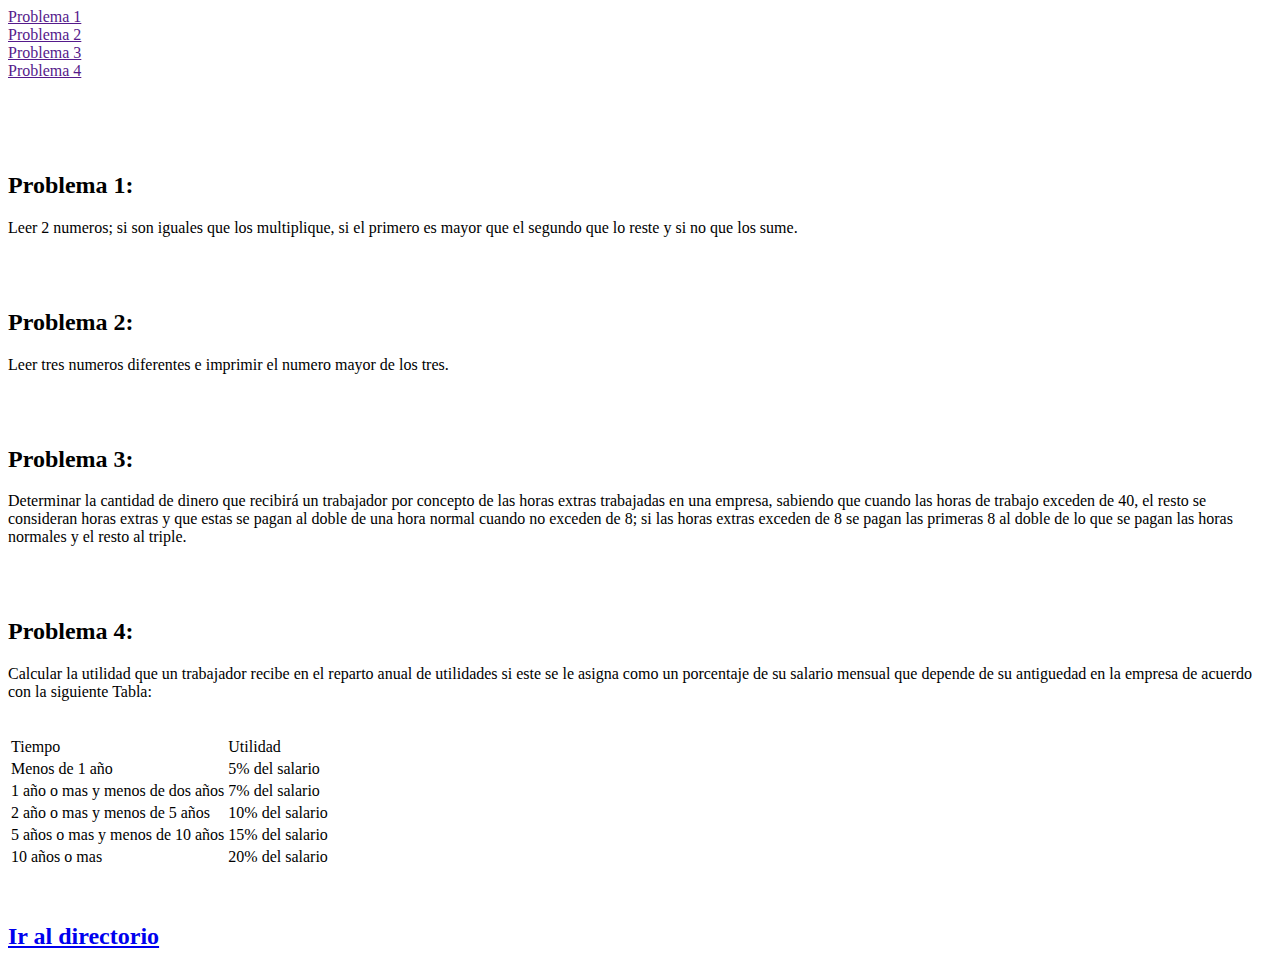
==== index.html @ 10cfddce "index" ====
<!DOCTYPE html>
<html lang="en">
<head>
    <meta charset="UTF-8">
    <meta http-equiv="X-UA-Compatible" content="IE=edge">
    <meta name="viewport" content="width=device-width, initial-scale=1.0">
    <title>Problemas de Estructuras Algoritmicas 1</title>

</head>
<body>
    <header>
        <nav>
            <a href="">Problema 1</a><br>
            <a href="">Problema 2</a><br>
            <a href="">Problema 3</a><br>
            <a href="">Problema 4</a><br>
        </nav>
    </header>
    <br>
    <br>
    <br>
    <br>
    <div class="container">
    <h2>Problema 1:</h2>
    <p>Leer 2 numeros; si son iguales que los multiplique, si el primero es mayor que el segundo
        que lo reste  y si no que los sume.
    </p>
    <br><br>
    <h2>Problema 2:</h2>
    <p>Leer tres numeros diferentes e imprimir el numero mayor de los tres.
    </p>
    <br><br>
    <h2>Problema 3:</h2>
    <p>Determinar la cantidad de dinero que recibirá un trabajador por concepto de las horas extras
        trabajadas en una empresa, sabiendo que cuando las horas de trabajo exceden de 40, el resto se
        consideran horas extras y que estas se pagan al doble de una hora normal cuando no exceden de
        8; si las horas extras exceden de 8 se pagan las primeras 8 al doble de lo que se pagan las horas
        normales y el resto al triple.
    </p>
    <br><br>
    <h2>Problema 4:</h2>
    <p>Calcular la utilidad que un trabajador recibe en el reparto anual de utilidades si este se le
        asigna como un porcentaje de su salario mensual que depende de su antiguedad en la empresa
        de acuerdo con la siguiente Tabla: 
        <table>
            <tr>
                <td><trong>Tiempo</trong></td><br>
                <td><trong>   Utilidad</trong></td>
            </tr>
            <tr>
                <td>Menos de 1 año</td>
                <td>   5% del salario</td>
            </tr>
            <tr>
                <td>1 año o mas y menos de dos años</td>
                <td>   7% del salario</td>
            </tr>
            <tr>
                <td>2 año o mas y menos de 5 años</td>
                <td>   10% del salario</td>
            </tr>
            <tr>
                <td>5 años o mas y menos de 10 años</td>
                <td>   15% del salario</td>
            </tr>
            <tr>
                <td>10 años o mas</td>
                <td>   20% del salario</td>
            </tr>
        </table>
    </p>
    </div>
    <footer>
        <br>
        <h2><a href=" ">Ir al directorio</a></h2>
    </footer>


</body>
</html>
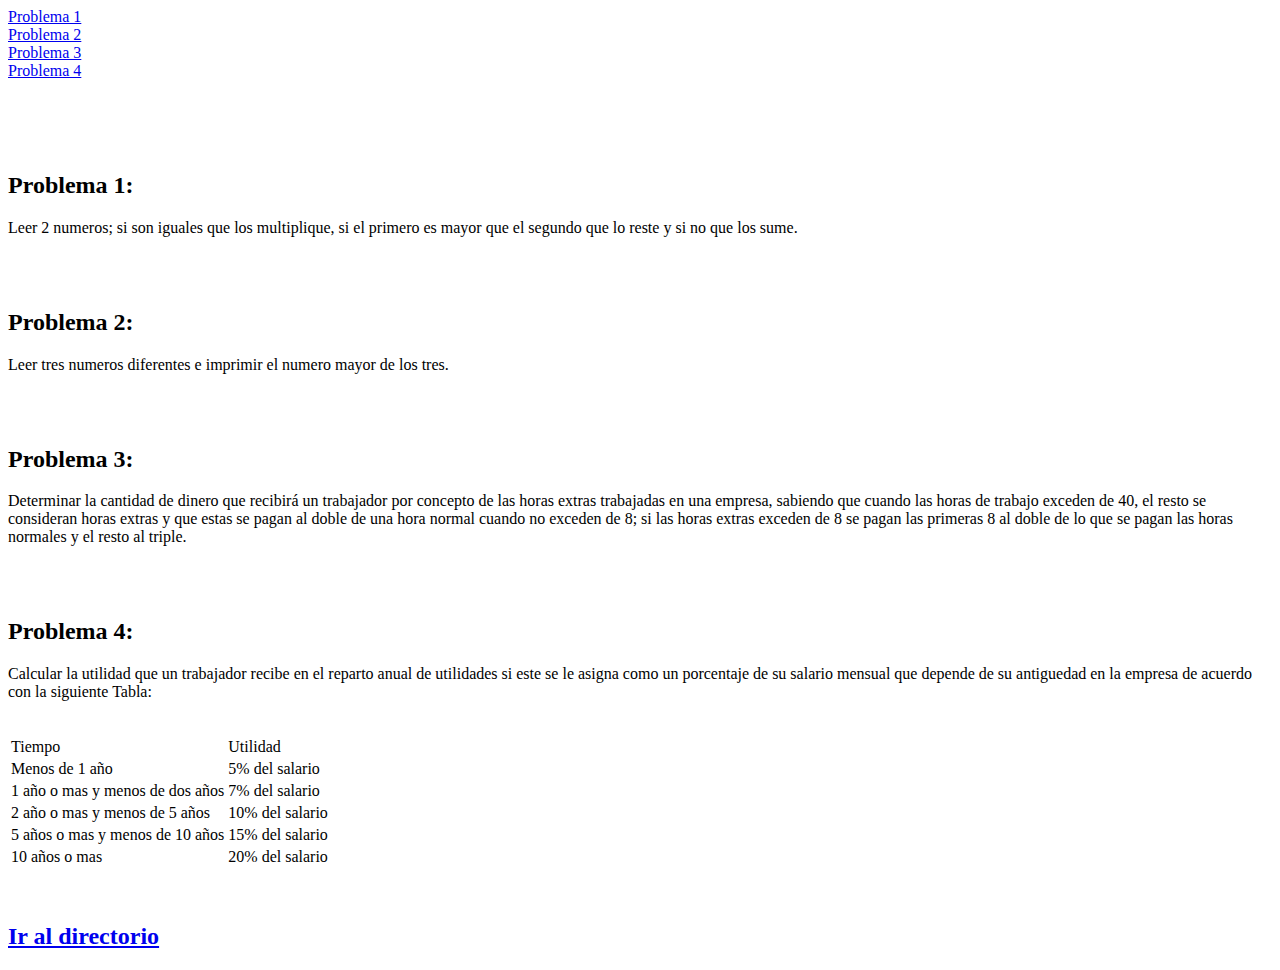
==== commit b8a0e7c5: "index" ====
--- a/index.html
+++ b/index.html
@@ -10,10 +10,10 @@
 <body>
     <header>
         <nav>
-            <a href="">Problema 1</a><br>
-            <a href="">Problema 2</a><br>
-            <a href="">Problema 3</a><br>
-            <a href="">Problema 4</a><br>
+            <a href="Problema1/ejercicio1.html">Problema 1</a><br>
+            <a href="problema2/p2.html">Problema 2</a><br>
+            <a href="Problema 3/problema3.html">Problema 3</a><br>
+            <a href="problema4/p4.html">Problema 4</a><br>
         </nav>
     </header>
     <br>
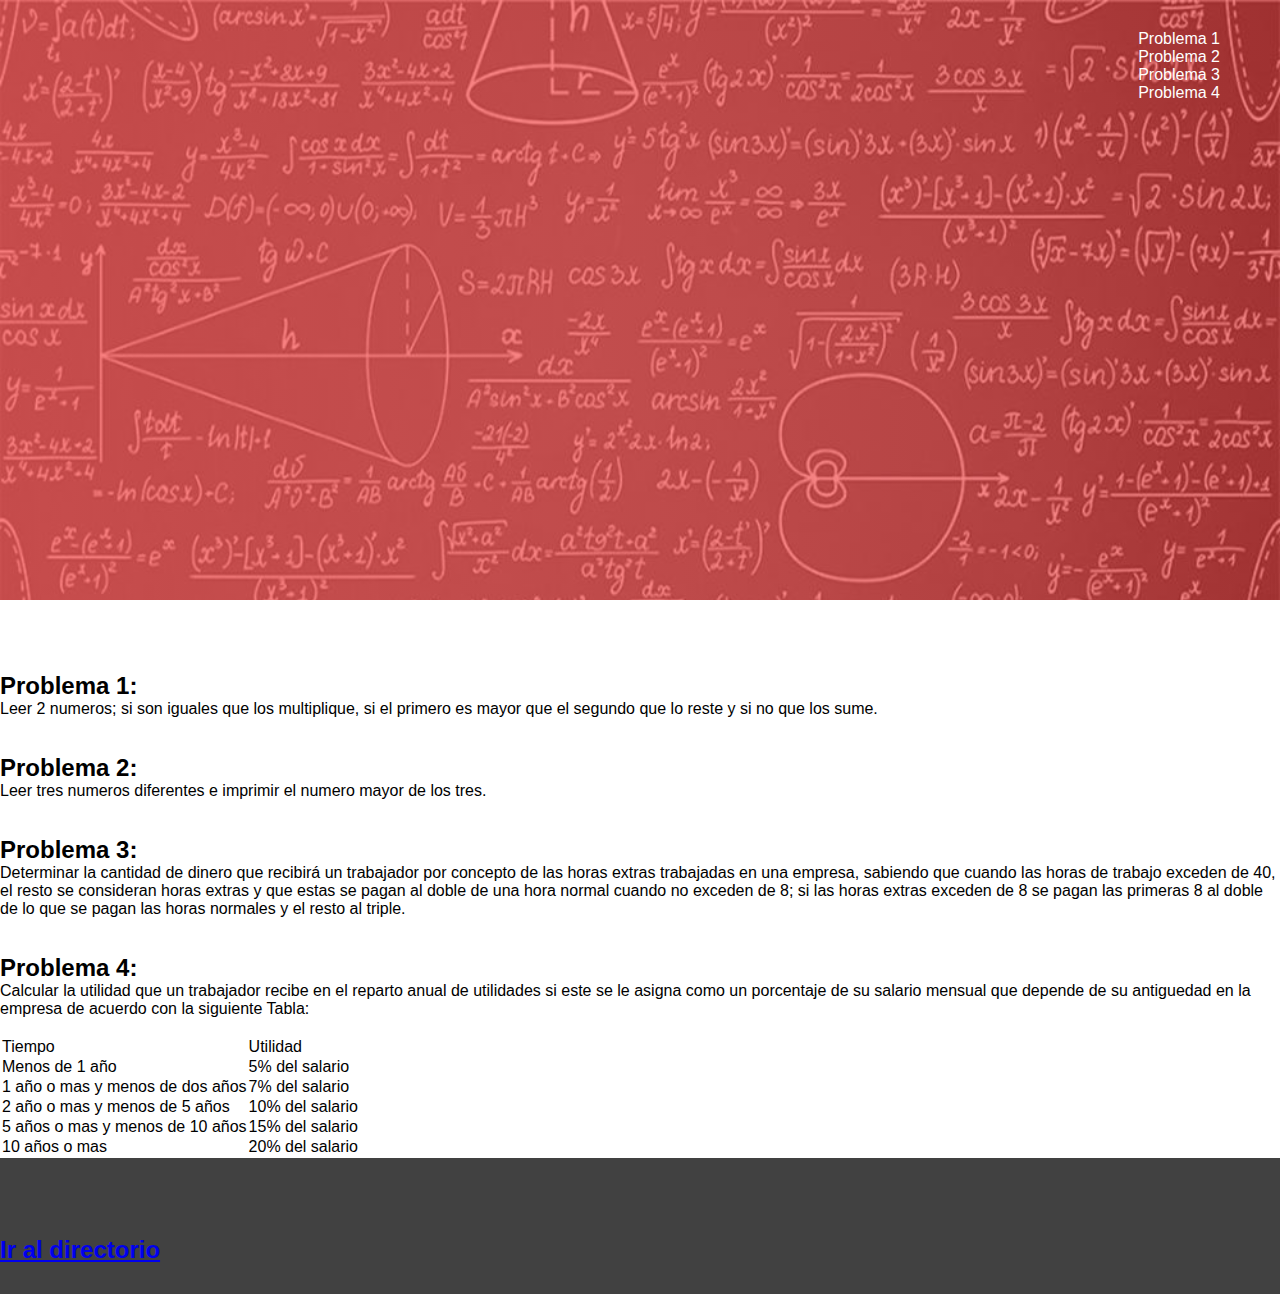
==== commit f1f7a95d: "index" ====
--- a/index.html
+++ b/index.html
@@ -5,7 +5,7 @@
     <meta http-equiv="X-UA-Compatible" content="IE=edge">
     <meta name="viewport" content="width=device-width, initial-scale=1.0">
     <title>Problemas de Estructuras Algoritmicas 1</title>
-
+    <link rel="stylesheet" href="css/style.css">
 </head>
 <body>
     <header>
--- a/css/style.css
+++ b/css/style.css
@@ -0,0 +1,108 @@
+*{
+    margin: 0;
+    padding: 0;
+    box-sizing: border-box;
+}
+
+body{
+    font-family: 'Open Sans', sans-serif;
+}
+
+
+header{
+    width: 100%;
+    height: 600px;
+    background: #ff1100;  /* fallback for old browsers */
+    background: -webkit-linear-gradient(to right, #8a0202, #fd0000);  /* Chrome 10-25, Safari 5.1-6 */
+    background: linear-gradient(to right, hsla(0, 94%, 67%, 0.774), hsla(0, 86%, 60%, 0.63)),url(../img/fondo.jpg); 
+    /* W3C, IE 10+/ Edge, Firefox 16+, Chrome 26+, Opera 12+, Safari 7+ */
+    background-size: cover;
+    background-attachment: fixed;
+    position: relative;
+
+}
+
+nav{
+    text-align: right;
+    padding: 30px 50px 0 0;
+}
+
+nav > a{
+    color:#fff ;
+    font-weight: 300;
+    text-decoration: none;
+    margin-right: 10px;
+}
+
+nav >a:hover{
+    text-decoration: underline;
+}
+
+.wave{
+    position: absolute;
+    bottom: 0;
+    width: 100% ;
+}
+
+header .textos-header{
+    display: flex;
+    height: 430px;
+    width: 100%;
+    align-items: center;
+    justify-content: center;
+    text-align: center;
+}
+.textos-header h1{
+    font-size: 100px;
+    color: #fff;
+
+}
+
+.contenedor-problema{
+    display: flex;
+    justify-content: space-evenly;
+    background: #ffffff;
+}
+
+.contenedor-problema .titulo{
+    font-size: 30px;
+    color: rgb(240, 12, 12);
+    
+}
+
+.contenedor-problema .contenido-textos{
+    width: 48%;
+}
+
+.contenido-textos p{
+    padding: 0px 0px 30px 15px;
+    font-weight: 300;
+    text-align: justify;
+}
+
+footer{
+    background: #414141;
+    padding: 60px 0 30px 0;
+    margin: auto;
+    overflow: hidden;
+}
+
+.contenedor-footer{
+    display: flex;
+    width: 90%;
+    justify-content: space-evenly;
+    margin: auto;
+    padding-bottom: 50px;
+ 
+}
+
+.content-foo{
+    text-align: center;
+}
+
+.content-foo h4{
+    color: #fff;
+    border-bottom: 3px solid rgb(255, 2, 2);
+    padding-bottom: 5px;
+    margin-bottom: 10px;
+}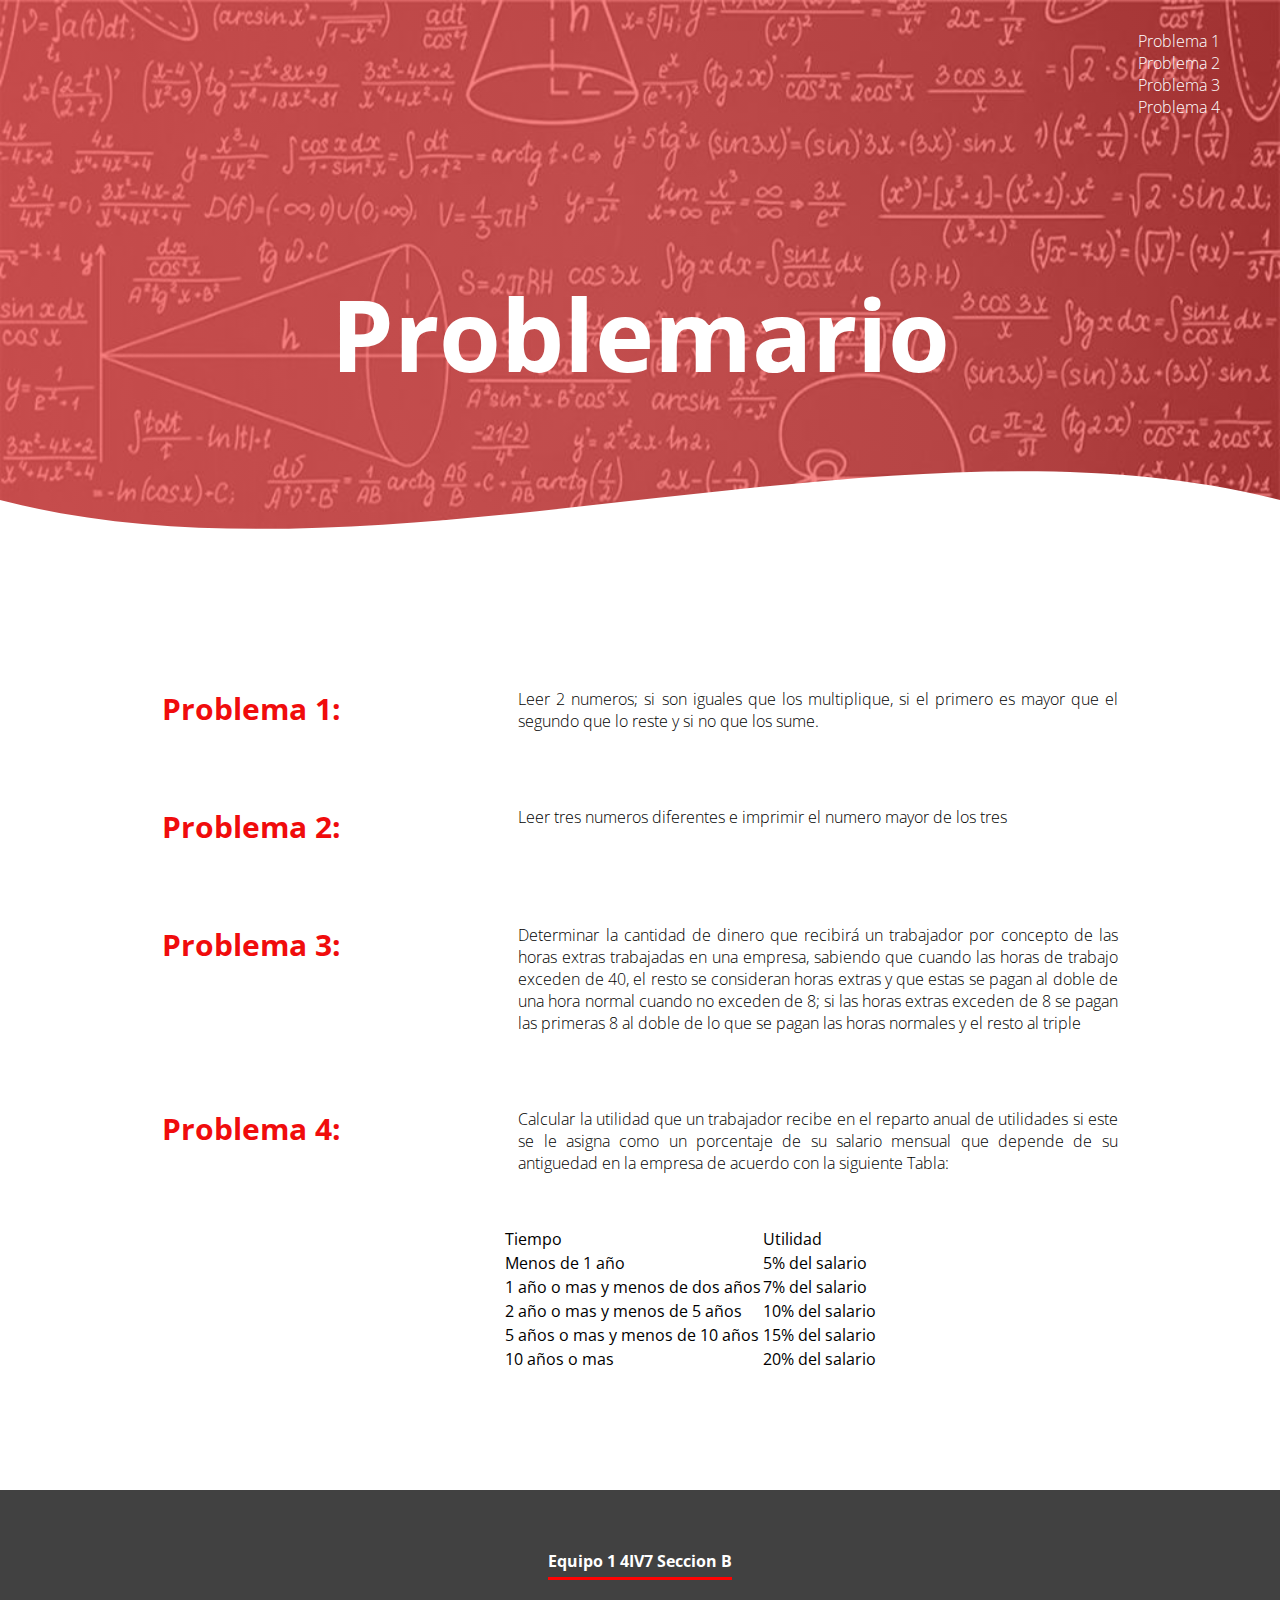
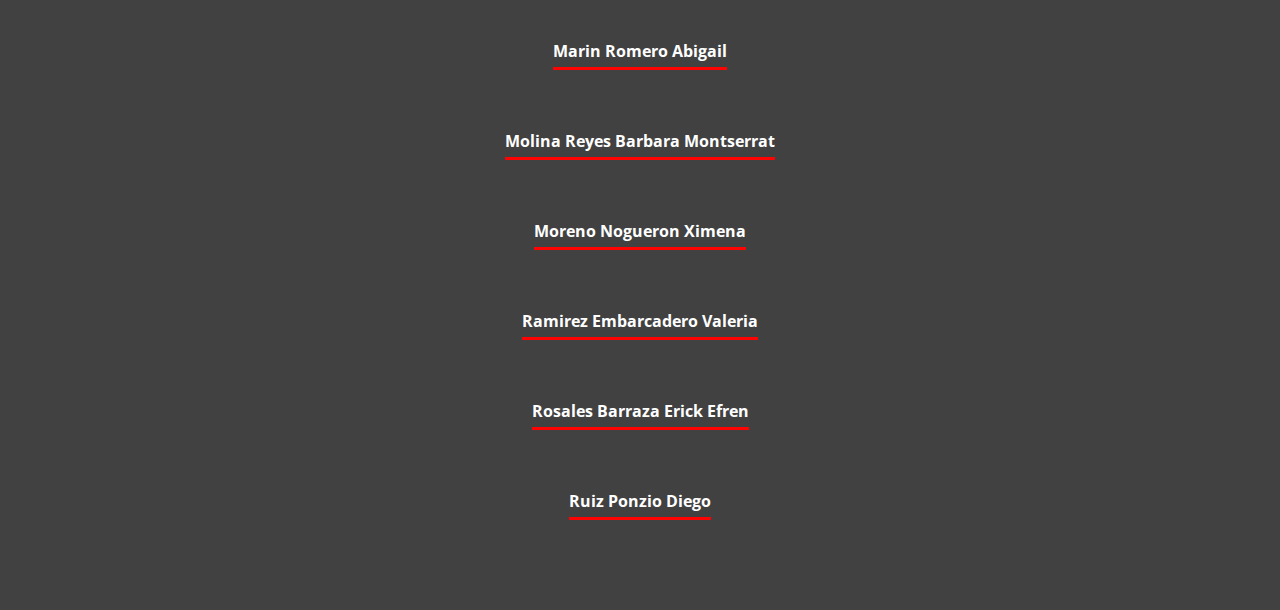
==== commit a055903d: "index" ====
--- a/index.html
+++ b/index.html
@@ -5,7 +5,9 @@
     <meta http-equiv="X-UA-Compatible" content="IE=edge">
     <meta name="viewport" content="width=device-width, initial-scale=1.0">
     <title>Problemas de Estructuras Algoritmicas 1</title>
+    <link href="https://fonts.googleapis.com/css2?family=Open+Sans:wght@500&display=swap" rel="stylesheet">
     <link rel="stylesheet" href="css/style.css">
+
 </head>
 <body>
     <header>
@@ -15,64 +17,134 @@
             <a href="Problema 3/problema3.html">Problema 3</a><br>
             <a href="problema4/p4.html">Problema 4</a><br>
         </nav>
+        <section class="textos-header">
+            <h1>Problemario</h1>
+        </section>
+        <div class="wave" style="height: 150px; overflow: hidden;" >
+            <svg viewBox="0 0 500 150" preserveAspectRatio="none" style="height: 100%; width: 100%;">
+                <path d="M0.00,49.99 C150.00,150.00 349.20,-49.99 500.00,49.99 L500.00,150.00 L0.00,150.00 Z" style="stroke: none; fill: #fff;">
+
+                </path></svg></div>
     </header>
+    
     <br>
     <br>
     <br>
     <br>
-    <div class="container">
-    <h2>Problema 1:</h2>
+    
+    <section class="contenedor-problema">
+    <h2 class="titulo">Problema 1:</h2>
+    <div class="contenido-textos">
     <p>Leer 2 numeros; si son iguales que los multiplique, si el primero es mayor que el segundo
         que lo reste  y si no que los sume.
     </p>
+    </div>
+    </section>
     <br><br>
-    <h2>Problema 2:</h2>
-    <p>Leer tres numeros diferentes e imprimir el numero mayor de los tres.
-    </p>
+
+
+    <section class="contenedor-problema">
+        <h2 class="titulo">Problema 2:</h2>
+        <div class="contenido-textos">
+        <p>Leer tres numeros diferentes e imprimir el numero mayor de los tres
+        </p>
+        </div>
+        </section>
+        <br><br><br>
+
+    <section class="contenedor-problema">
+        <h2 class="titulo">Problema 3:</h2>
+        <div class="contenido-textos">
+        <p>Determinar la cantidad de dinero que recibirá un trabajador por concepto de las horas extras
+            trabajadas en una empresa, sabiendo que cuando las horas de trabajo exceden de 40, el resto se
+            consideran horas extras y que estas se pagan al doble de una hora normal cuando no exceden de
+            8; si las horas extras exceden de 8 se pagan las primeras 8 al doble de lo que se pagan las horas
+            normales y el resto al triple
+        </p>
+        </div>
+        </section>
+        <br><br>
+
+        <section class="contenedor-problema">
+            <h2 class="titulo">Problema 4:</h2>
+            <div class="contenido-textos">
+                <p>Calcular la utilidad que un trabajador recibe en el reparto anual de utilidades si este se le
+                    asigna como un porcentaje de su salario mensual que depende de su antiguedad en la empresa
+                    de acuerdo con la siguiente Tabla: 
+                    <table>
+                        <tr>
+                            <td><trong>Tiempo</trong></td><br>
+                            <td><trong>   Utilidad</trong></td>
+                        </tr>
+                        <tr>
+                            <td>Menos de 1 año</td>
+                            <td>   5% del salario</td>
+                        </tr>
+                        <tr>
+                            <td>1 año o mas y menos de dos años</td>
+                            <td>   7% del salario</td>
+                        </tr>
+                        <tr>
+                            <td>2 año o mas y menos de 5 años</td>
+                            <td>   10% del salario</td>
+                        </tr>
+                        <tr>
+                            <td>5 años o mas y menos de 10 años</td>
+                            <td>   15% del salario</td>
+                        </tr>
+                        <tr>
+                            <td>10 años o mas</td>
+                            <td>   20% del salario</td>
+                        </tr>
+                    </table>
+                </p>
+            
+            </div>
+            </section>
+            <br><br>
+    
+
+    
     <br><br>
-    <h2>Problema 3:</h2>
-    <p>Determinar la cantidad de dinero que recibirá un trabajador por concepto de las horas extras
-        trabajadas en una empresa, sabiendo que cuando las horas de trabajo exceden de 40, el resto se
-        consideran horas extras y que estas se pagan al doble de una hora normal cuando no exceden de
-        8; si las horas extras exceden de 8 se pagan las primeras 8 al doble de lo que se pagan las horas
-        normales y el resto al triple.
-    </p>
-    <br><br>
-    <h2>Problema 4:</h2>
-    <p>Calcular la utilidad que un trabajador recibe en el reparto anual de utilidades si este se le
-        asigna como un porcentaje de su salario mensual que depende de su antiguedad en la empresa
-        de acuerdo con la siguiente Tabla: 
-        <table>
-            <tr>
-                <td><trong>Tiempo</trong></td><br>
-                <td><trong>   Utilidad</trong></td>
-            </tr>
-            <tr>
-                <td>Menos de 1 año</td>
-                <td>   5% del salario</td>
-            </tr>
-            <tr>
-                <td>1 año o mas y menos de dos años</td>
-                <td>   7% del salario</td>
-            </tr>
-            <tr>
-                <td>2 año o mas y menos de 5 años</td>
-                <td>   10% del salario</td>
-            </tr>
-            <tr>
-                <td>5 años o mas y menos de 10 años</td>
-                <td>   15% del salario</td>
-            </tr>
-            <tr>
-                <td>10 años o mas</td>
-                <td>   20% del salario</td>
-            </tr>
-        </table>
-    </p>
-    </div>
+    
+    
     <footer>
-        <br>
-        <h2><a href=" ">Ir al directorio</a></h2>
+        <div class="contenedor-footer">
+            <div class="content-foo">
+                <h4>Equipo 1     4IV7       Seccion B</h4>
+            </div>
+        </div>
+        <div class="contenedor-footer">
+            <div class="content-foo">
+                <h4>Marin Romero Abigail</h4>
+            </div>
+        </div>
+        <div class="contenedor-footer">
+            <div class="content-foo">
+                <h4>Molina Reyes Barbara Montserrat</h4>
+            </div>
+        </div>
+        <div class="contenedor-footer">
+            <div class="content-foo">
+                <h4>Moreno Nogueron Ximena</h4>
+            </div>
+        </div>
+        <div class="contenedor-footer">
+            <div class="content-foo">
+                <h4>Ramirez Embarcadero Valeria</h4>
+            </div>
+        </div>
+        <div class="contenedor-footer">
+            <div class="content-foo">
+                <h4>Rosales Barraza Erick Efren</h4>
+            </div>
+        </div>
+        <div class="contenedor-footer">
+            <div class="content-foo">
+                <h4>Ruiz Ponzio Diego</h4>
+            </div>
+        </div>
+        
     </footer>
 
 
